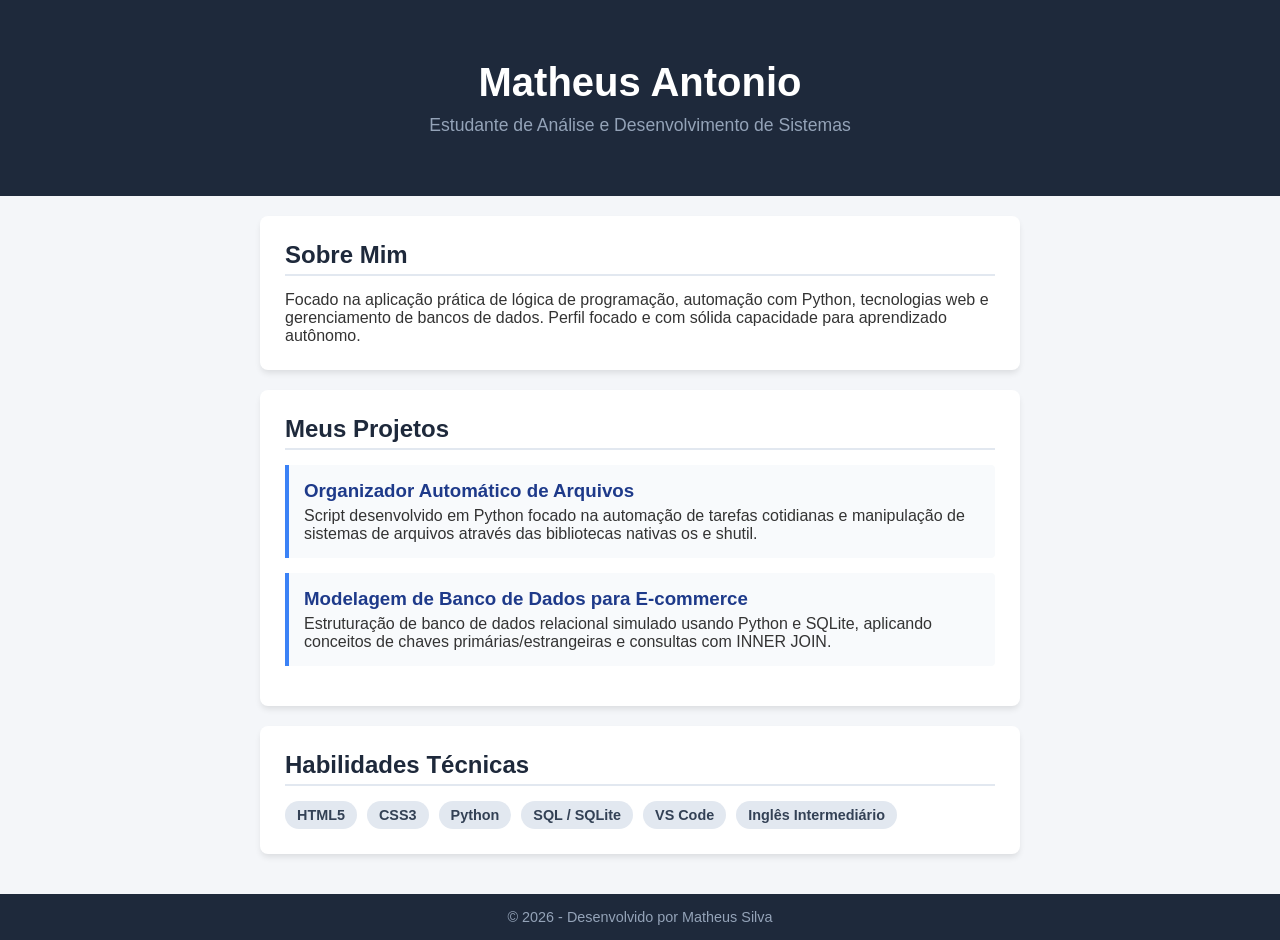
==== index.html @ 8f00e8ce "Add files via upload" ====
<!DOCTYPE html>
<html lang="pt-BR">
<head>
    <meta charset="UTF-8">
    <meta name="viewport" content="width=device-width, initial-scale=1.0">
    <title>Portfólio | Matheus Antonio</title>
    <link rel="stylesheet" href="style.css">
</head>
<body>
    <header>
        <div class="container">
            <h1>Matheus Antonio </h1>
            <p>Estudante de Análise e Desenvolvimento de Sistemas</p>
        </div>
    </header>

    <main class="container">
        <section class="sobre">
            <h2>Sobre Mim</h2>
            <p>Focado na aplicação prática de lógica de programação, automação com Python, tecnologias web e gerenciamento de bancos de dados. Perfil focado e com sólida capacidade para aprendizado autônomo.</p>
        </section>

        <section class="projetos">
            <h2>Meus Projetos</h2>
            
            <div class="card">
                <h3>Organizador Automático de Arquivos</h3>
                <p>Script desenvolvido em Python focado na automação de tarefas cotidianas e manipulação de sistemas de arquivos através das bibliotecas nativas os e shutil.</p>
            </div>

            <div class="card">
                <h3>Modelagem de Banco de Dados para E-commerce</h3>
                <p>Estruturação de banco de dados relacional simulado usando Python e SQLite, aplicando conceitos de chaves primárias/estrangeiras e consultas com INNER JOIN.</p>
            </div>
        </section>

        <section class="habilidades">
            <h2>Habilidades Técnicas</h2>
            <div class="tags">
                <span>HTML5</span>
                <span>CSS3</span>
                <span>Python</span>
                <span>SQL / SQLite</span>
                <span>VS Code</span>
                 <span>Inglês Intermediário</span>
            </div>
        </section>
    </main>

    <footer>
        <p>&copy; 2026 - Desenvolvido por Matheus Silva</p>
    </footer>
</body>
</html>
---- style.css ----
/* Configurações Gerais */
* {
    margin: 0;
    padding: 0;
    box-sizing: border-box;
    font-family: 'Segoe UI', Tahoma, Geneva, Verdana, sans-serif;
}

body {
    background-color: #f4f6f9;
    color: #333;
    display: flex;
    flex-direction: column;
    min-height: 100vh;
}

.container {
    width: 100%;
    max-width: 800px;
    margin: 0 auto;
    padding: 20px;
}

/* Cabeçalho */
header {
    background-color: #1e293b;
    color: #ffffff;
    text-align: center;
    padding: 40px 0;
}

header h1 {
    font-size: 2.5rem;
    margin-bottom: 10px;
}

header p {
    color: #94a3b8;
    font-size: 1.1rem;
}

/* Conteúdo Principal */
main {
    flex: 1;
}

section {
    background: #ffffff;
    padding: 25px;
    margin-bottom: 20px;
    border-radius: 8px;
    box-shadow: 0 4px 6px -1px rgba(0, 0, 0, 0.1);
}

h2 {
    color: #1e293b;
    margin-bottom: 15px;
    border-bottom: 2px solid #e2e8f0;
    padding-bottom: 5px;
}

/* Cards de Projetos */
.card {
    background-color: #f8fafc;
    border-left: 4px solid #3b82f6;
    padding: 15px;
    margin-bottom: 15px;
    border-radius: 0 4px 4px 0;
}

.card h3 {
    color: #1e3a8a;
    margin-bottom: 5px;
}

/* Tags de Habilidades */
.tags {
    display: flex;
    flex-wrap: wrap;
    gap: 10px;
}

.tags span {
    background-color: #e2e8f0;
    color: #334155;
    padding: 6px 12px;
    border-radius: 20px;
    font-size: 0.9rem;
    font-weight: 600;
}

/* Rodapé */
footer {
    background-color: #1e293b;
    color: #94a3b8;
    text-align: center;
    padding: 15px 0;
    font-size: 0.9rem;
}
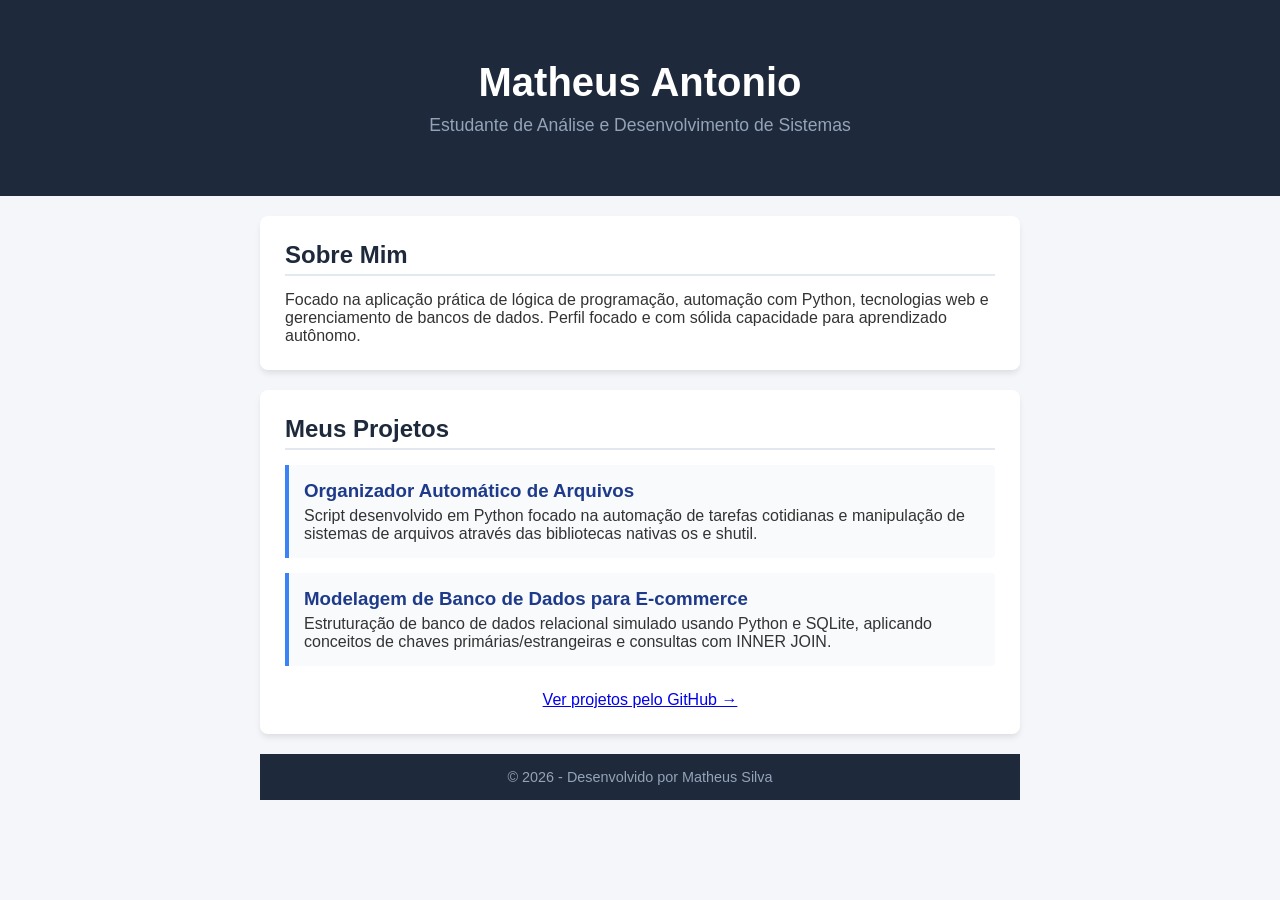
==== commit ae4a794a: "Add GitHub link button to projects section Added a button linking to GitHub for project visibility." ====
--- a/index.html
+++ b/index.html
@@ -20,7 +20,7 @@
             <p>Focado na aplicação prática de lógica de programação, automação com Python, tecnologias web e gerenciamento de bancos de dados. Perfil focado e com sólida capacidade para aprendizado autônomo.</p>
         </section>
 
-        <section class="projetos">
+               <section class="projetos">
             <h2>Meus Projetos</h2>
             
             <div class="card">
@@ -32,20 +32,12 @@
                 <h3>Modelagem de Banco de Dados para E-commerce</h3>
                 <p>Estruturação de banco de dados relacional simulado usando Python e SQLite, aplicando conceitos de chaves primárias/estrangeiras e consultas com INNER JOIN.</p>
             </div>
-        </section>
 
-        <section class="habilidades">
-            <h2>Habilidades Técnicas</h2>
-            <div class="tags">
-                <span>HTML5</span>
-                <span>CSS3</span>
-                <span>Python</span>
-                <span>SQL / SQLite</span>
-                <span>VS Code</span>
-                 <span>Inglês Intermediário</span>
+            <!-- Botão único para o repositório completo -->
+            <div style="text-align: center; margin-top: 25px;">
+                <a href="https://github.com" target="_blank" class="btn-projeto">Ver projetos pelo GitHub &rarr;</a>
             </div>
         </section>
-    </main>
 
     <footer>
         <p>&copy; 2026 - Desenvolvido por Matheus Silva</p>
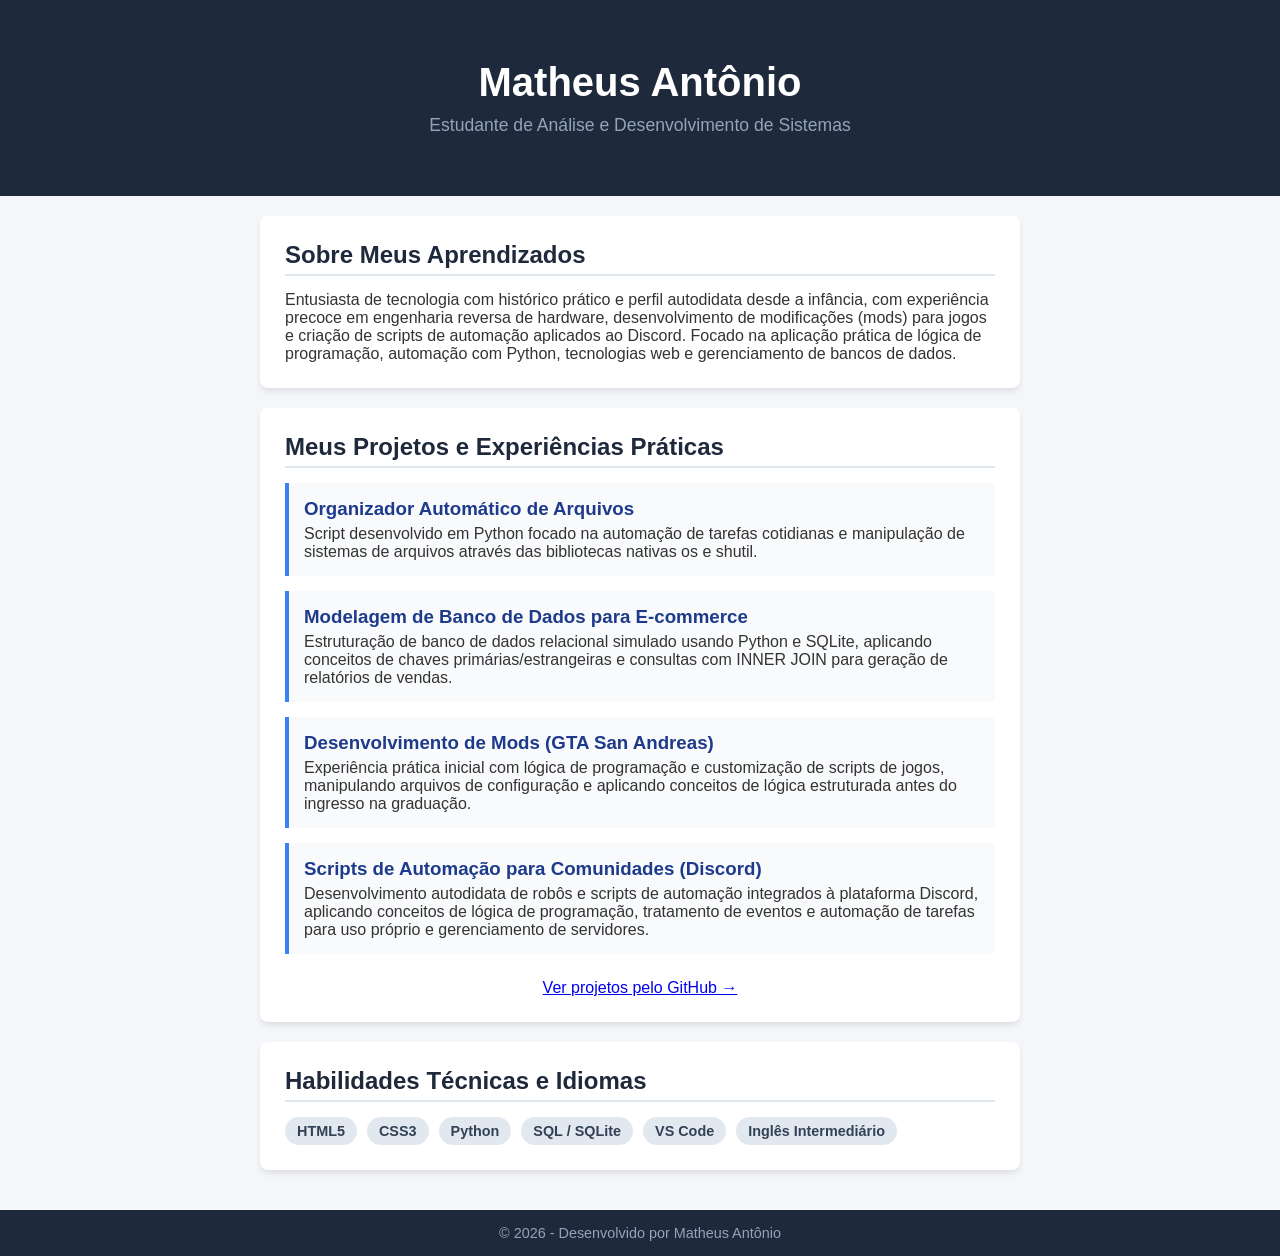
==== commit 1b6f6fc9: "Update index.html" ====
--- a/index.html
+++ b/index.html
@@ -3,25 +3,25 @@
 <head>
     <meta charset="UTF-8">
     <meta name="viewport" content="width=device-width, initial-scale=1.0">
-    <title>Portfólio | Matheus Antonio</title>
+    <title>Portfólio | Matheus Antônio</title>
     <link rel="stylesheet" href="style.css">
 </head>
 <body>
     <header>
         <div class="container">
-            <h1>Matheus Antonio </h1>
+            <h1>Matheus Antônio</h1>
             <p>Estudante de Análise e Desenvolvimento de Sistemas</p>
         </div>
     </header>
 
     <main class="container">
         <section class="sobre">
-            <h2>Sobre Mim</h2>
-            <p>Focado na aplicação prática de lógica de programação, automação com Python, tecnologias web e gerenciamento de bancos de dados. Perfil focado e com sólida capacidade para aprendizado autônomo.</p>
+            <h2>Sobre Meus Aprendizados</h2>
+            <p>Entusiasta de tecnologia com histórico prático e perfil autodidata desde a infância, com experiência precoce em engenharia reversa de hardware, desenvolvimento de modificações (mods) para jogos e criação de scripts de automação aplicados ao Discord. Focado na aplicação prática de lógica de programação, automação com Python, tecnologias web e gerenciamento de bancos de dados.</p>
         </section>
 
-               <section class="projetos">
-            <h2>Meus Projetos</h2>
+        <section class="projetos">
+            <h2>Meus Projetos e Experiências Práticas</h2>
             
             <div class="card">
                 <h3>Organizador Automático de Arquivos</h3>
@@ -30,17 +30,40 @@
 
             <div class="card">
                 <h3>Modelagem de Banco de Dados para E-commerce</h3>
-                <p>Estruturação de banco de dados relacional simulado usando Python e SQLite, aplicando conceitos de chaves primárias/estrangeiras e consultas com INNER JOIN.</p>
+                <p>Estruturação de banco de dados relacional simulado usando Python e SQLite, aplicando conceitos de chaves primárias/estrangeiras e consultas com INNER JOIN para geração de relatórios de vendas.</p>
             </div>
 
-            <!-- Botão único para o repositório completo -->
+            <div class="card">
+                <h3>Desenvolvimento de Mods (GTA San Andreas)</h3>
+                <p>Experiência prática inicial com lógica de programação e customização de scripts de jogos, manipulando arquivos de configuração e aplicando conceitos de lógica estruturada antes do ingresso na graduação.</p>
+            </div>
+
+            <div class="card">
+                <h3>Scripts de Automação para Comunidades (Discord)</h3>
+                <p>Desenvolvimento autodidata de robôs e scripts de automação integrados à plataforma Discord, aplicando conceitos de lógica de programação, tratamento de eventos e automação de tarefas para uso próprio e gerenciamento de servidores.</p>
+            </div>
+
+            <!-- Botão único para o repositório completo do GitHub -->
             <div style="text-align: center; margin-top: 25px;">
-                <a href="https://github.com" target="_blank" class="btn-projeto">Ver projetos pelo GitHub &rarr;</a>
+                <a href="https://github.com/MatheusAntonioDEV/portfolio-projetos" target="_blank" class="btn-projeto">Ver projetos pelo GitHub &rarr;</a>
             </div>
         </section>
 
+        <section class="habilidades">
+            <h2>Habilidades Técnicas e Idiomas</h2>
+            <div class="tags">
+                <span>HTML5</span>
+                <span>CSS3</span>
+                <span>Python</span>
+                <span>SQL / SQLite</span>
+                <span>VS Code</span>
+                <span>Inglês Intermediário</span>
+            </div>
+        </section>
+    </main>
+
     <footer>
-        <p>&copy; 2026 - Desenvolvido por Matheus Silva</p>
+        <p>&copy; 2026 - Desenvolvido por Matheus Antônio</p>
     </footer>
 </body>
 </html>
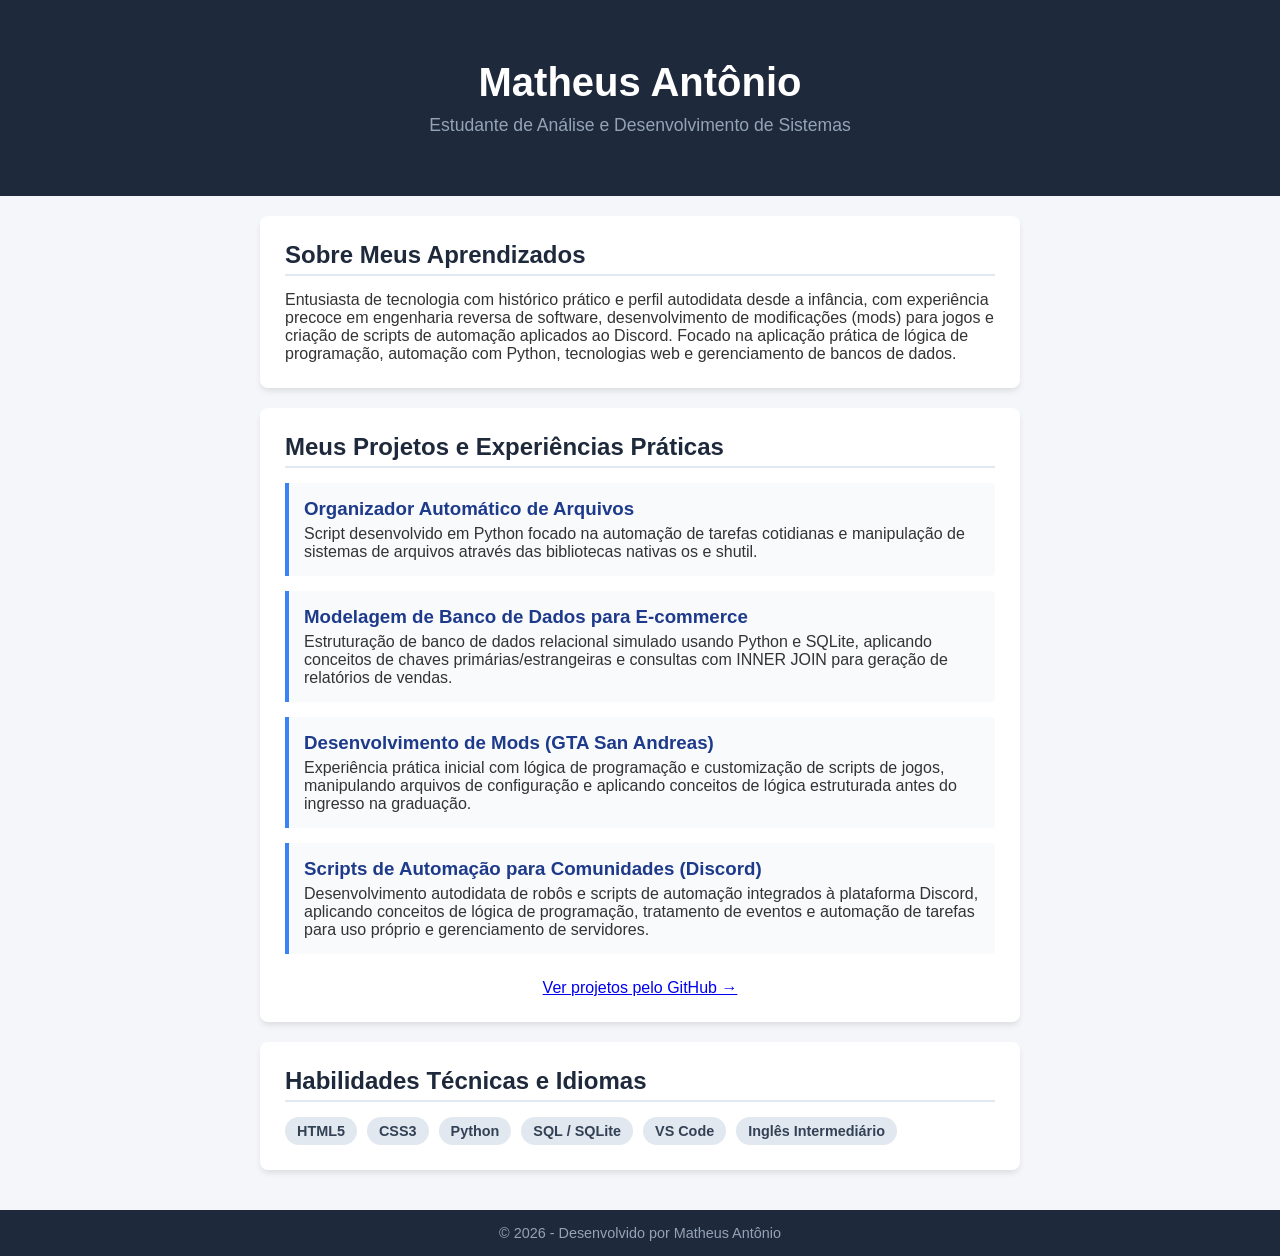
==== commit 313a803a: "Update index.html" ====
--- a/index.html
+++ b/index.html
@@ -17,7 +17,7 @@
     <main class="container">
         <section class="sobre">
             <h2>Sobre Meus Aprendizados</h2>
-            <p>Entusiasta de tecnologia com histórico prático e perfil autodidata desde a infância, com experiência precoce em engenharia reversa de hardware, desenvolvimento de modificações (mods) para jogos e criação de scripts de automação aplicados ao Discord. Focado na aplicação prática de lógica de programação, automação com Python, tecnologias web e gerenciamento de bancos de dados.</p>
+            <p>Entusiasta de tecnologia com histórico prático e perfil autodidata desde a infância, com experiência precoce em engenharia reversa de software, desenvolvimento de modificações (mods) para jogos e criação de scripts de automação aplicados ao Discord. Focado na aplicação prática de lógica de programação, automação com Python, tecnologias web e gerenciamento de bancos de dados.</p>
         </section>
 
         <section class="projetos">
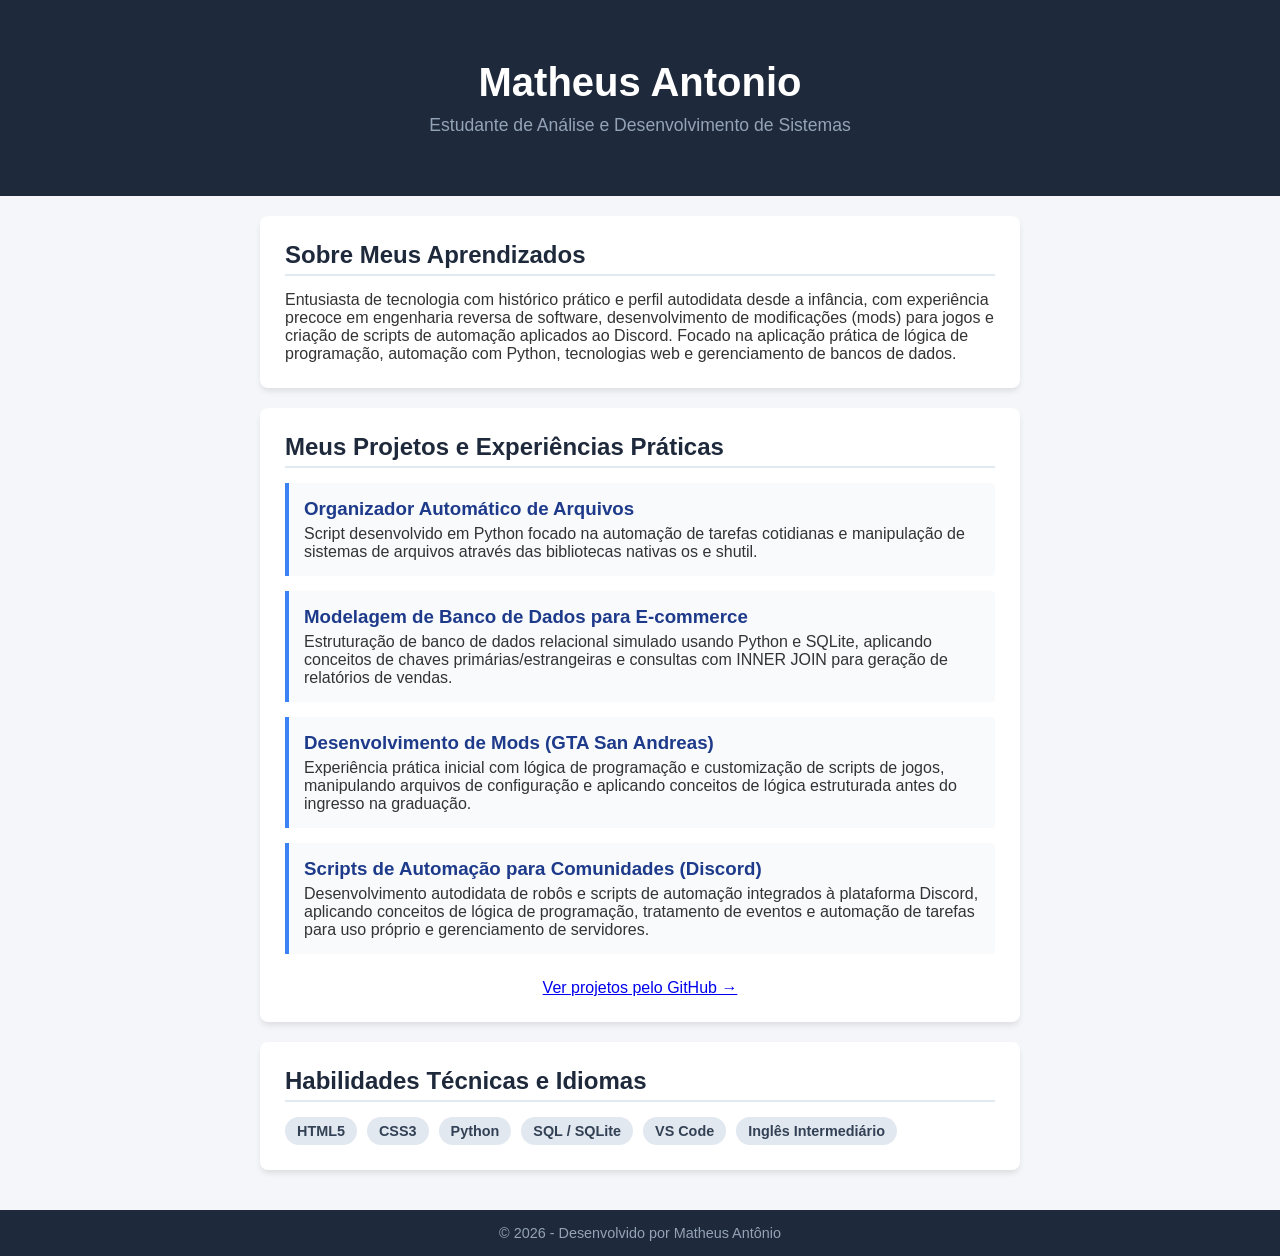
==== commit fad554de: "Update index.html" ====
--- a/index.html
+++ b/index.html
@@ -3,13 +3,13 @@
 <head>
     <meta charset="UTF-8">
     <meta name="viewport" content="width=device-width, initial-scale=1.0">
-    <title>Portfólio | Matheus Antônio</title>
+    <title>Portfólio | Matheus Antonio</title>
     <link rel="stylesheet" href="style.css">
 </head>
 <body>
     <header>
         <div class="container">
-            <h1>Matheus Antônio</h1>
+            <h1>Matheus Antonio</h1>
             <p>Estudante de Análise e Desenvolvimento de Sistemas</p>
         </div>
     </header>
